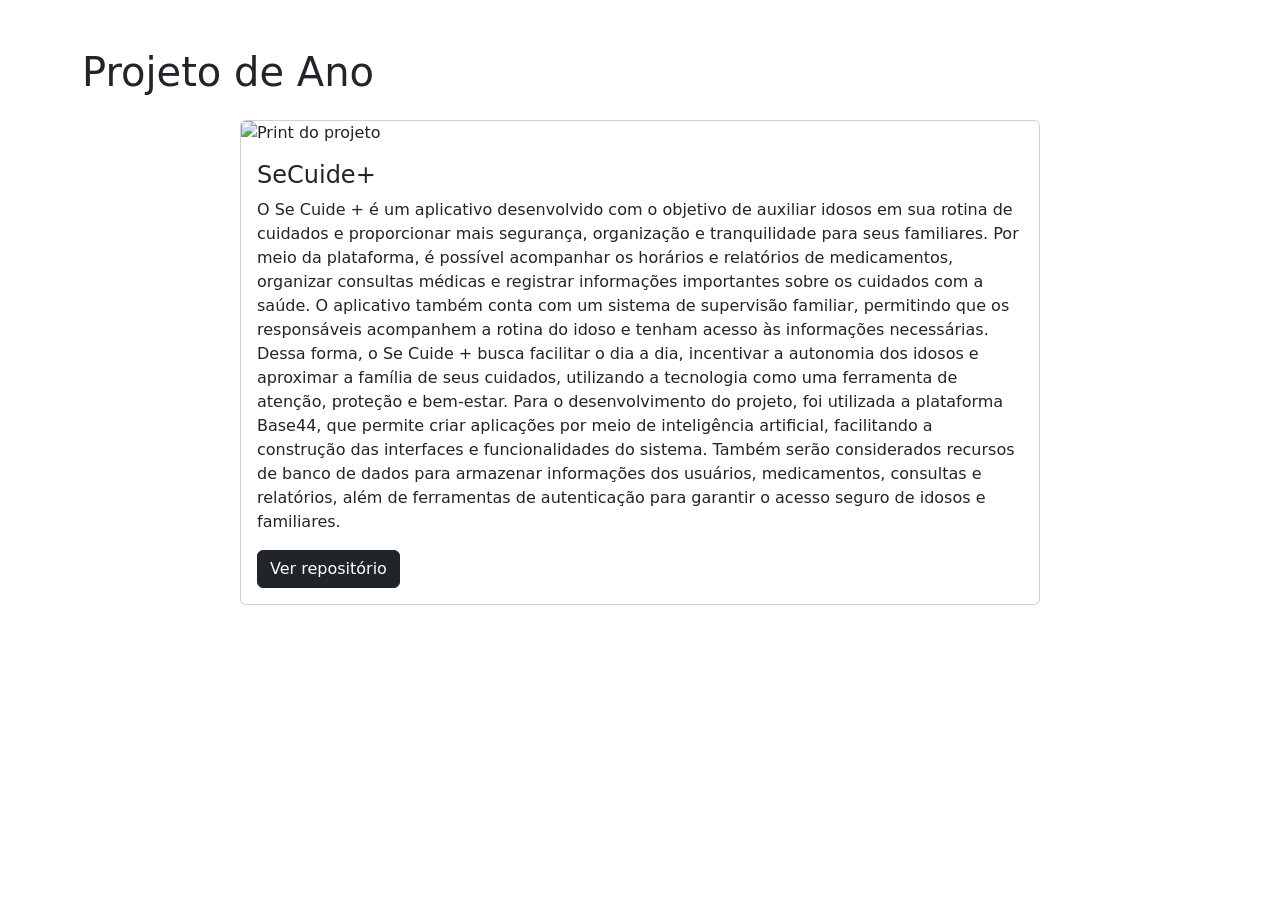
==== projetos.html @ 50418d55 "Portfólio completo." ====
<!DOCTYPE html>
<html lang="pt-BR">
<head>
  <meta charset="UTF-8">
  <meta name="viewport" content="width=device-width, initial-scale=1">
  <title>Projeto | Portfólio</title>
  <link href="https://cdn.jsdelivr.net/npm/bootstrap@5.3.3/dist/css/bootstrap.min.css" rel="stylesheet">
  <link href="assets/css/style.css" rel="stylesheet">
</head>
<body>
  <div id="topo"></div>

  <main class="container py-5">
    <h1 class="mb-4">Projeto de Ano</h1>
    <div class="card mx-auto" style="max-width: 800px;">
      <img src="assets/img/projeto1.png" class="card-img-top" alt="Print do projeto">
      <div class="card-body">
        <h2 class="card-title h4">SeCuide+</h2>
        <p class="card-text">O Se Cuide + é um aplicativo desenvolvido com o objetivo de auxiliar idosos em sua rotina de cuidados e proporcionar mais segurança, organização e tranquilidade para seus familiares. Por meio da plataforma, é possível acompanhar os horários e relatórios de medicamentos, organizar consultas médicas e registrar informações importantes sobre os cuidados com a saúde. O aplicativo também conta com um sistema de supervisão familiar, permitindo que os responsáveis acompanhem a rotina do idoso e tenham acesso às informações necessárias. Dessa forma, o Se Cuide + busca facilitar o dia a dia, incentivar a autonomia dos idosos e aproximar a família de seus cuidados, utilizando a tecnologia como uma ferramenta de atenção, proteção e bem-estar. Para o desenvolvimento do projeto, foi utilizada a plataforma Base44, que permite criar aplicações por meio de inteligência artificial, facilitando a construção das interfaces e funcionalidades do sistema. Também serão considerados recursos de banco de dados para armazenar informações dos usuários, medicamentos, consultas e relatórios, além de ferramentas de autenticação para garantir o acesso seguro de idosos e familiares.</p>
        <a href="https://github.com/SEU-USUARIO/NOME-DO-REPO" target="_blank" class="btn btn-dark">Ver repositório</a>
      </div>
    </div>
  </main>

  <div id="rodape"></div>
  <script src="https://cdn.jsdelivr.net/npm/bootstrap@5.3.3/dist/js/bootstrap.bundle.min.js"></script>
  <script src="assets/js/layout.js"></script>
  <script src="assets/js/storage.js"></script>
</body>
</html>
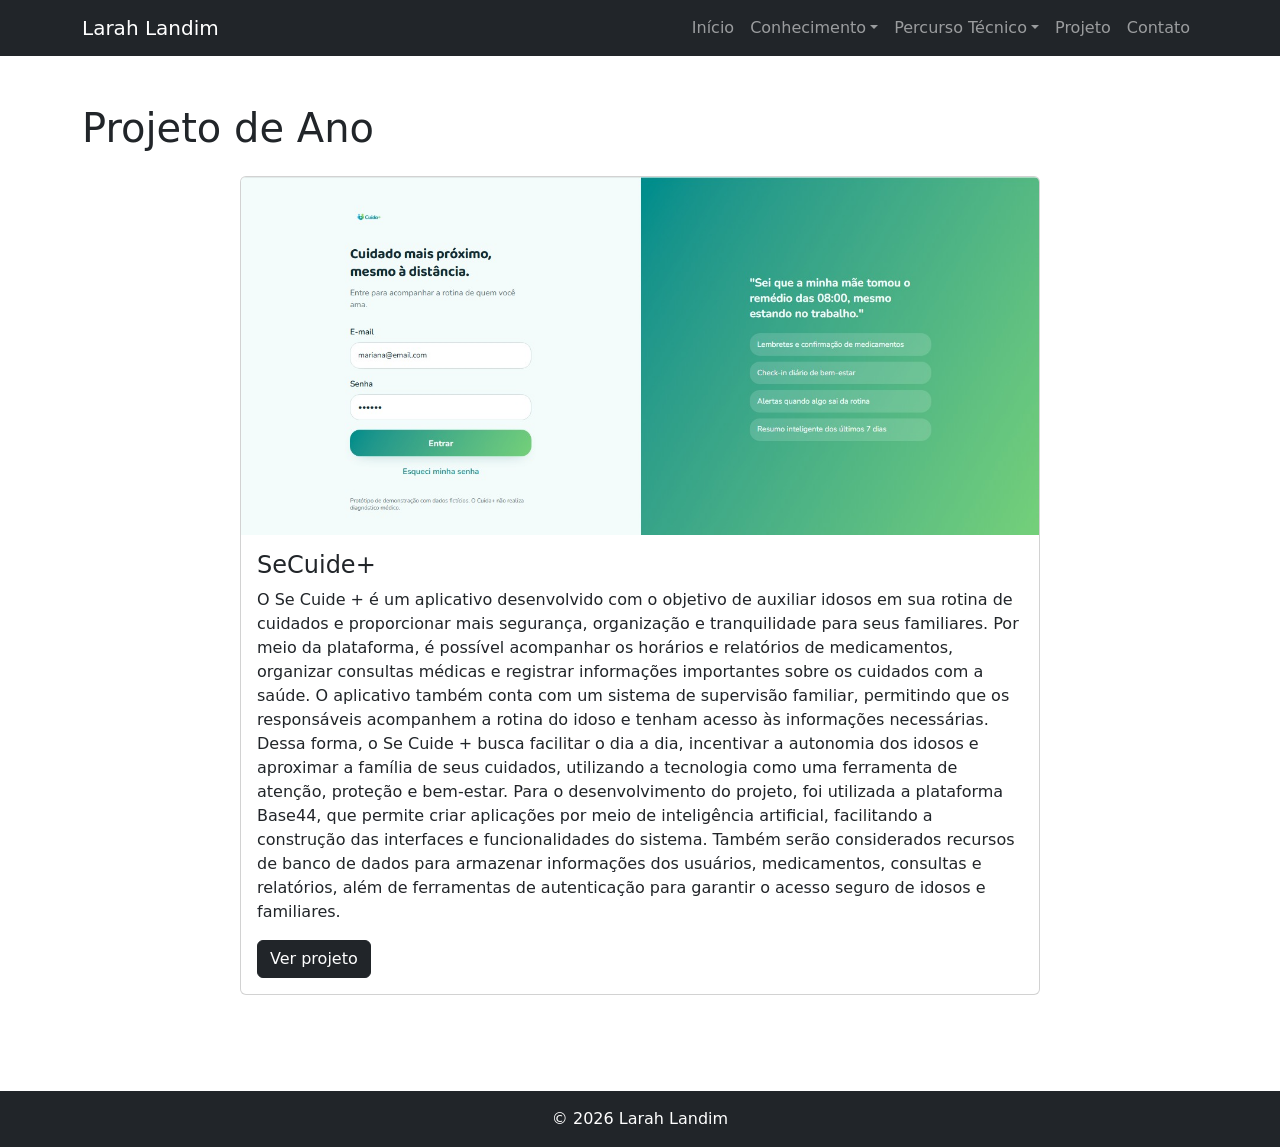
==== commit 0d2aa0a5: "Add files via upload" ====
--- a/projetos.html
+++ b/projetos.html
@@ -17,7 +17,7 @@
       <div class="card-body">
         <h2 class="card-title h4">SeCuide+</h2>
         <p class="card-text">O Se Cuide + é um aplicativo desenvolvido com o objetivo de auxiliar idosos em sua rotina de cuidados e proporcionar mais segurança, organização e tranquilidade para seus familiares. Por meio da plataforma, é possível acompanhar os horários e relatórios de medicamentos, organizar consultas médicas e registrar informações importantes sobre os cuidados com a saúde. O aplicativo também conta com um sistema de supervisão familiar, permitindo que os responsáveis acompanhem a rotina do idoso e tenham acesso às informações necessárias. Dessa forma, o Se Cuide + busca facilitar o dia a dia, incentivar a autonomia dos idosos e aproximar a família de seus cuidados, utilizando a tecnologia como uma ferramenta de atenção, proteção e bem-estar. Para o desenvolvimento do projeto, foi utilizada a plataforma Base44, que permite criar aplicações por meio de inteligência artificial, facilitando a construção das interfaces e funcionalidades do sistema. Também serão considerados recursos de banco de dados para armazenar informações dos usuários, medicamentos, consultas e relatórios, além de ferramentas de autenticação para garantir o acesso seguro de idosos e familiares.</p>
-        <a href="https://github.com/SEU-USUARIO/NOME-DO-REPO" target="_blank" class="btn btn-dark">Ver repositório</a>
+        <a href="https://cuidemaiis.lovable.app" target="_blank" class="btn btn-dark">Ver projeto</a>
       </div>
     </div>
   </main>
--- a/assets/css/style.css
+++ b/assets/css/style.css
@@ -0,0 +1,20 @@
+html { scroll-behavior: smooth; }
+body { display: flex; flex-direction: column; min-height: 100vh; }
+main { flex: 1; }
+
+/* CELULAR primeiro (Mobile First) */
+.hero {
+  display: flex;
+  flex-direction: column;
+  align-items: center;
+  gap: 1.5rem;
+  text-align: center;
+}
+.foto { width: 180px; height: 180px; object-fit: cover; }
+.img-area { width: 100%; height: 250px; object-fit: cover; border-radius: 12px; }
+#acesso-admin { cursor: default; user-select: none; }
+
+/* TABLET e COMPUTADOR */
+@media (min-width: 768px) {
+  .hero { flex-direction: row; text-align: left; }
+}
